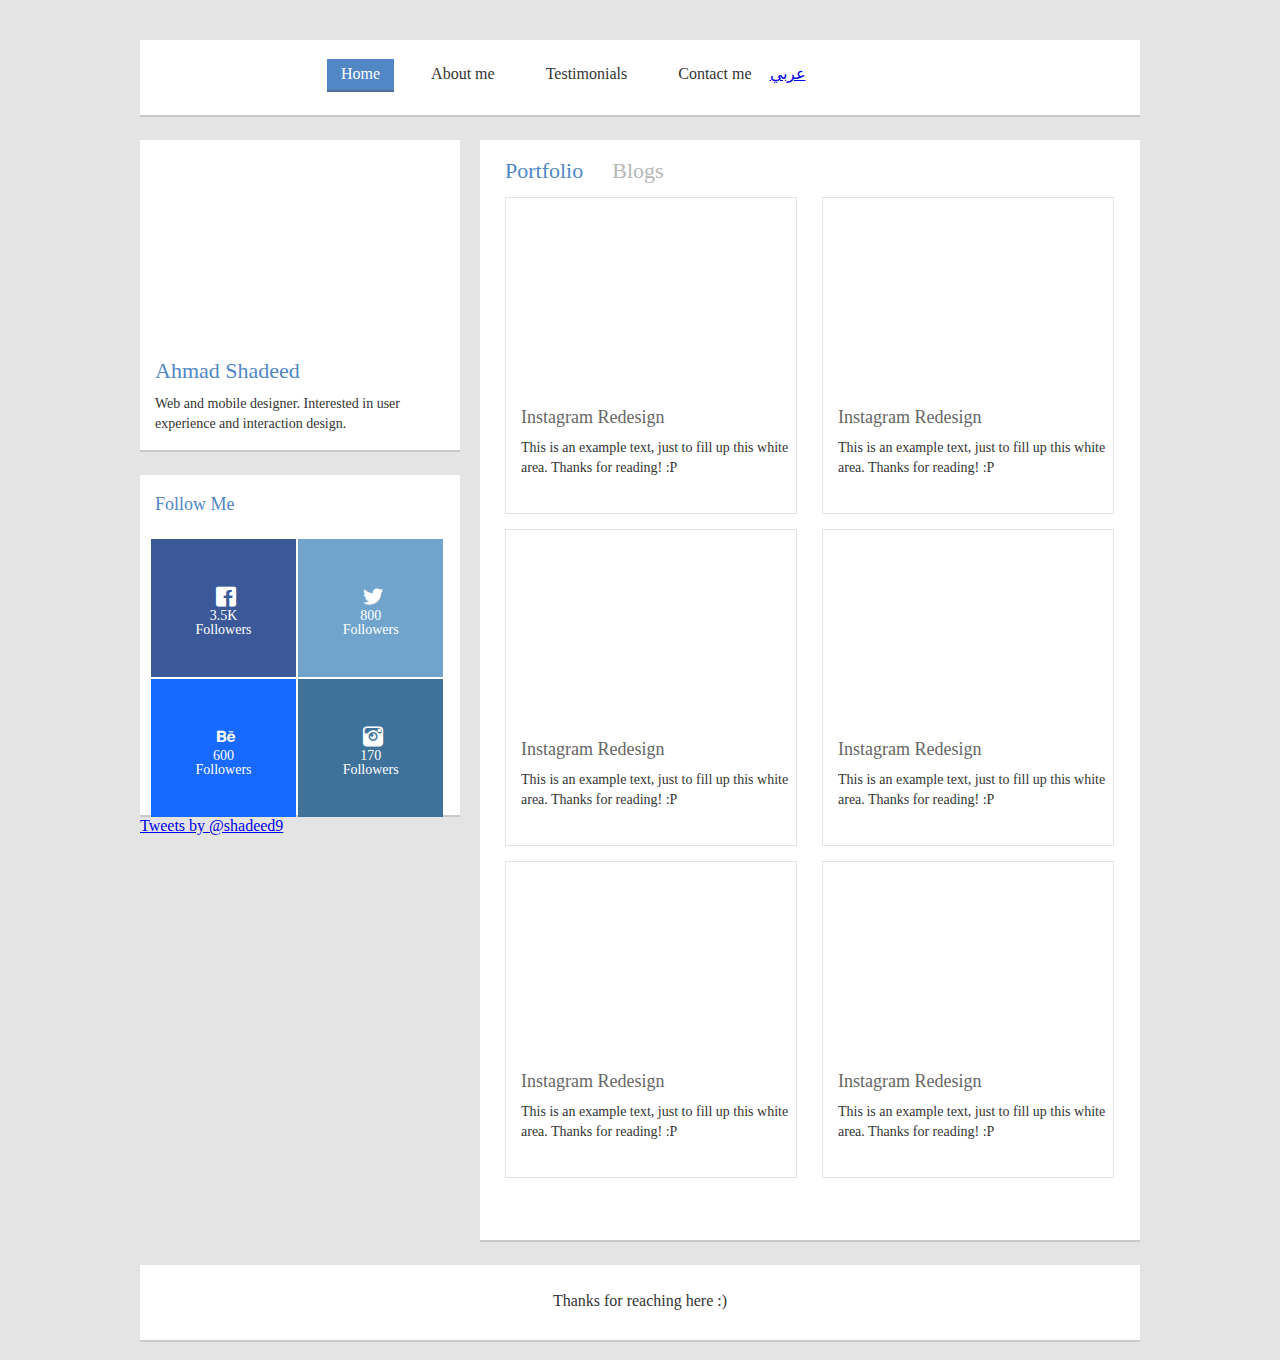
==== index.html @ 4081cc5c "Post page" ====
<!DOCTYPE html>
<html>
<head>
	<meta charset="utf-8">
	<title>iShadeed Blog</title>
	<link rel="stylesheet" type="text/css" href="css/style.css">
	<link rel="stylesheet" type="text/css" href="css/flaticon.css"> 
	<link href='//fonts.googleapis.com/css?family=Roboto:400,700' rel='stylesheet' type='text/css'>
</head>

<body>

<div id="fb-root"></div>
<script>(function(d, s, id) {
  var js, fjs = d.getElementsByTagName(s)[0];
  if (d.getElementById(id)) return;
  js = d.createElement(s); js.id = id;
  js.src = "http://connect.facebook.net/en_US/all.js#xfbml=1";
  fjs.parentNode.insertBefore(js, fjs);
}(document, 'script', 'facebook-jssdk'));
</script>

<div class="wrapper">
	<div class="menu">
		<div class="logo"></div>
		<ul>
			<li><a href="index.html" class="active">Home</a></li>
			<li><a href="about.html">About me</a></li>
			<li><a href="testimonials.html">Testimonials</a></li>
			<li><a href="contact.html">Contact me</a></li>
			<a href="ar/index.html" class="arabic">عربي</a>
		</ul>
	</div>

	<div class="side">
		<div class="bio">
			<div class="shadeed"></div>
			<h1>Ahmad Shadeed</h1>
			<p>Web and mobile designer. Interested in user experience and interaction design.</p>
		</div>
		<div class="social">
			<h1>Follow Me</h1>
			<ul>
				<li><a href="#" class="facebook">
					<i class="flaticon-facebook42"></i>
					<span>3.5K Followers</span>
				</a></li>
				<li><a href="#" class="twitter">
					<i class="flaticon-social19"></i>
					<span>800 Followers</span>
				</a></li>
				<li><a href="#" class="behance">
					<i class="flaticon-behance2"></i>
					<span>600 Followers</span>
				</a></li>
				<li><a href="#" class="instagram">
					<i class="flaticon-vintage2"></i>
					<span>170 Followers</span>
				</a></li>
			</ul>
		</div>
		<div class="fb-plugin">
			<div class="fb-like-box" data-href="https://www.facebook.com/ishadeed" data-width="290" data-height="315" data-colorscheme="light" data-show-faces="true" data-header="false" data-stream="false" data-show-border="false"></div>
		</div>

		<div class="twitter-widget">
			<a class="twitter-timeline" width="319" href="https://twitter.com/shadeed9" data-widget-id="486971379854483456">Tweets by @shadeed9</a>
<script>!function(d,s,id){var js,fjs=d.getElementsByTagName(s)[0],p=/^http:/.test(d.location)?'http':'https';if(!d.getElementById(id)){js=d.createElement(s);js.id=id;js.src=p+"://platform.twitter.com/widgets.js";fjs.parentNode.insertBefore(js,fjs);}}(document,"script","twitter-wjs");</script>


		</div>
	</div>
	<div class="main">
		<ul>
			<li><a href="#" style="color:#5187c4;" class="portfolio">Portfolio</a></li>
			<li><a href="#" class="blogs">Blogs</a></li>
		</ul>

		<div class="blogs">
			
		</div>

		<div class="portfolio">
			<div class="project1">
				<div class="thumbnail"></div>
				<div class="meta">
					<h1>Instagram Redesign</h1>
					<p>This is an example text, just to fill up this white area. Thanks for reading! :P</p>
				</div>
			</div>

			<div class="project1">
				<div class="thumbnail"></div>
				<div class="meta">
					<h1>Instagram Redesign</h1>
					<p>This is an example text, just to fill up this white area. Thanks for reading! :P</p>
				</div>
			</div>

			<div class="project1">
				<div class="thumbnail"></div>
				<div class="meta">
					<h1>Instagram Redesign</h1>
					<p>This is an example text, just to fill up this white area. Thanks for reading! :P</p>
				</div>
			</div>

			<div class="project1">
				<div class="thumbnail"></div>
				<div class="meta">
					<h1>Instagram Redesign</h1>
					<p>This is an example text, just to fill up this white area. Thanks for reading! :P</p>
				</div>
			</div>

			<div class="project1">
				<div class="thumbnail"></div>
				<div class="meta">
					<h1>Instagram Redesign</h1>
					<p>This is an example text, just to fill up this white area. Thanks for reading! :P</p>
				</div>
			</div>

			<div class="project1">
				<div class="thumbnail"></div>
				<div class="meta">
					<h1>Instagram Redesign</h1>
					<p>This is an example text, just to fill up this white area. Thanks for reading! :P</p>
				</div>
			</div>			
		</div>
	</div>
	<div class="clear"></div>
	<footer>
		<p>Thanks for reaching here :)</p>
	</footer>
</div>
</body>
</html>
---- css/style.css ----
/* http://meyerweb.com/eric/tools/css/reset/ 
   v2.0 | 20110126
   License: none (public domain)
*/

html, body, div, span, applet, object, iframe,
h1, h2, h3, h4, h5, h6, p, blockquote, pre,
a, abbr, acronym, address, big, cite, code,
del, dfn, em, img, ins, kbd, q, s, samp,
small, strike, strong, sub, sup, tt, var,
b, u, i, center,
dl, dt, dd, ol, ul, li,
fieldset, form, label, legend,
table, caption, tbody, tfoot, thead, tr, th, td,
article, aside, canvas, details, embed, 
figure, figcaption, footer, header, hgroup, 
menu, nav, output, ruby, section, summary,
time, mark, audio, video {
	margin: 0;
	padding: 0;
	border: 0;
	font-size: 100%;
	font: inherit;
	vertical-align: baseline;
}
/* HTML5 display-role reset for older browsers */
article, aside, details, figcaption, figure, 
footer, header, hgroup, menu, nav, section {
	display: block;
}
body {
	line-height: 1;
}
ol, ul {
	list-style: none;
}
blockquote, q {
	quotes: none;
}
blockquote:before, blockquote:after,
q:before, q:after {
	content: '';
	content: none;
}
table {
	border-collapse: collapse;
	border-spacing: 0;
}

/**********************************************************************/
/*iShadeed Blog*/
/**********************************************************************/

@font-face
{
	font-family: Roboto-Regular;
}

@font-face
{
	font-family: Roboto-Bold;
}

body 
{
	background-color: #e4e4e4;
}

.wrapper
{
	width:1000px;
	margin: auto;
	margin-top: 40px;
	height:1320px;
}

.menu
{
	height: 75px;
	background-color: white;
	box-shadow: 0px 2px 0px #c9c9c9;
}

.clear
{
	clear: both;
}

footer
{
	margin-top: 25px;
	height: 75px;
	background-color: white;
	box-shadow: 0px 2px 0px #c9c9c9;
	font-family: Roboto-Regular;
	text-align: center;
}

footer p 
{
	padding-top: 28px;
	color: #343434;
}

.logo
{
	float: left;
	width:154px;
	height: 22px;
	background: url(../images/logo.png);
	background-repeat: no-repeat;
	margin-left: 14px;
	margin-top: 22px;
}

.menu ul li
{
	display: inline;
	padding-left: 19px;
}

.menu ul
{
	font-family: Roboto-Regular;
	padding-top: 26px;
}

.menu ul li a
{
	text-decoration: none;
	color: #343434;
	padding: 6px 14px 8px 14px;
}

.menu .active
{

	background-color: #5187c4;
	padding: 6px 14px 8px 14px;
	color: white;
	border-bottom: 2px solid rgb(80, 110, 155);
}

.menu ul li a:hover
{
	background-color: #ededed;
	padding: 6px 14px 8px 14px;
	border-bottom: 2px solid #a0a0a0;
	transition: background-color 0.5s;
	transition: border-bottom 0.3s;
	-webkit-transition: background-color 0.5s;
	-webkit-transition: border-bottom 0.3s;
}

.side 
{
	width: 320px;
	float: left;
}

.side .bio
{
	min-height: 310px;
	background-color: white;
	margin-top: 25px;
	box-shadow: 0px 2px 0px #c9c9c9;
}

.side .social
{
	min-height: 340px;
	background-color: white;
	margin-top: 25px;
	box-shadow: 0px 2px 0px #c9c9c9;
}

.main 
{
	min-height: 1100px;
	width: 660px;
	margin-left: 340px;
	background-color: white;
	margin-top: 25px;
	box-shadow: 0px 2px 0px #c9c9c9;
}

.bio .shadeed
{
	background: url(../images/ahmad.png);
	background-repeat: no-repeat;
	width: 287px;
	height: 190px;
	position: absolute;
	margin-top: 15px;
	margin-left: 15px;
}

.bio h1
{
	font-family: Roboto-Bold;
	font-size: 22px;
	color: #5187c4;
	padding-top: 220px;
	padding-left: 15px;
}

.bio p
{
	font-family: Roboto-Regular;
	font-size: 14px;
	padding-top: 12px;
	padding-left: 15px;	
	line-height: 20px;
	color: #343434;
}

.social h1
{
	font-family: Roboto-Bold;
	font-size: 18px;
	color: #5187c4;
	padding-top: 20px;
	padding-left: 15px;
}

.social ul li a
{
	padding: 40px 40px;
	display: block;
	margin: 1px;
	float: left;
	color: white;
	text-decoration: none;
	font-family: Roboto-Regular;
	font-size: 14px;
	text-align: center;
}

.social ul li a:hover
{
	opacity: 0.85;
	cursor: pointer;
}

.social i 
{
	font-size: 30px;
	margin-right: 15px;
}

.social span 
{
	padding-top: 7px;
}

.social .facebook
{
	background-color: #3b5998;
}

.social .twitter
{
	background-color: #70a4cc;
}

.social .behance
{
	background-color: #1769ff;
}

.social .instagram
{
	background-color: #3f729b;
}

.social ul 
{
	margin-top: 25px;
	margin-left: 10px;
}

.social ul li a
{
	width: 21%;
}

/* 
The main block
*/

.main ul a 
{
	text-decoration: none;
	font-family: Roboto-Regular;
	color:#b7b7b7;
	font-size: 22px;
}

.main ul li 
{
	display: inline;
	padding-left: 25px;
}

.main ul 
{
	padding-top: 20px;
}

.project1
{
	width: 290px;
	height: 315px;
	background-color: #fff;
	margin-left: 25px;
	margin-top: 15px;
	border: 1px solid #e4e4e4;
	float: left;
}

.project1:hover
{
	cursor: pointer;
	border: 1px solid #5187c4;
}

.project1:hover .meta h1
{
	color:#5187c4;
	transition: color 0.5s;
	-webkit-transition: color 0.5s;
}

.project1:hover .meta p
{
	color:#5187c4;
	transition: color 0.5s;
	-webkit-transition: color 0.5s;
}

.project1 .thumbnail
{
	background: url(../images/project1.png);
	background-repeat: no-repeat;
	background-size: 100% 100%;
	width: 291px;
	height: 190px;
    -webkit-transition: all .5s;
    transition: all .5s;
	opacity: 0.6;
}

.project1:hover .thumbnail
{
	opacity: 1;
	background-size: 120% 120%;
}

.meta h1
{
	font-family: Roboto-Bold;
	font-size: 18px;
	color: #676767;
	padding-top: 20px;
	padding-left: 15px;
	transition: color 0.5s;
	-webkit-transition: color 0.5s;
}

.meta p
{
	font-family: Roboto-Regular;
	font-size: 14px;
	padding-top: 12px;
	padding-left: 15px;	
	line-height: 20px;
	color: #343434;
	transition: color 0.5s;
	-webkit-transition: color 0.5s;
}
---- css/flaticon.css ----
@font-face {
	font-family: "Flaticon";
	src: url("../fonts/flaticon.eot");
	src: url("../fonts/flaticon.eot#iefix") format("embedded-opentype"),
	url("../fonts/flaticon.woff") format("woff"),
	url("../fonts/flaticon.ttf") format("truetype"),
	url("../fonts/flaticon.svg") format("svg");
	font-weight: normal;
	font-style: normal;
}
[class^="flaticon-"]:before, [class*=" flaticon-"]:before,
[class^="flaticon-"]:after, [class*=" flaticon-"]:after {   
	font-family: Flaticon;
        font-size: 20px;
font-style: normal;
margin-left: 20px;
}.flaticon-behance2:before {
	content: "\e000";
}
.flaticon-black134:before {
	content: "\e001";
}
.flaticon-black302:before {
	content: "\e002";
}
.flaticon-facebook42:before {
	content: "\e003";
}
.flaticon-simple18:before {
	content: "\e004";
}
.flaticon-social19:before {
	content: "\e005";
}
.flaticon-vintage2:before {
	content: "\e006";
}
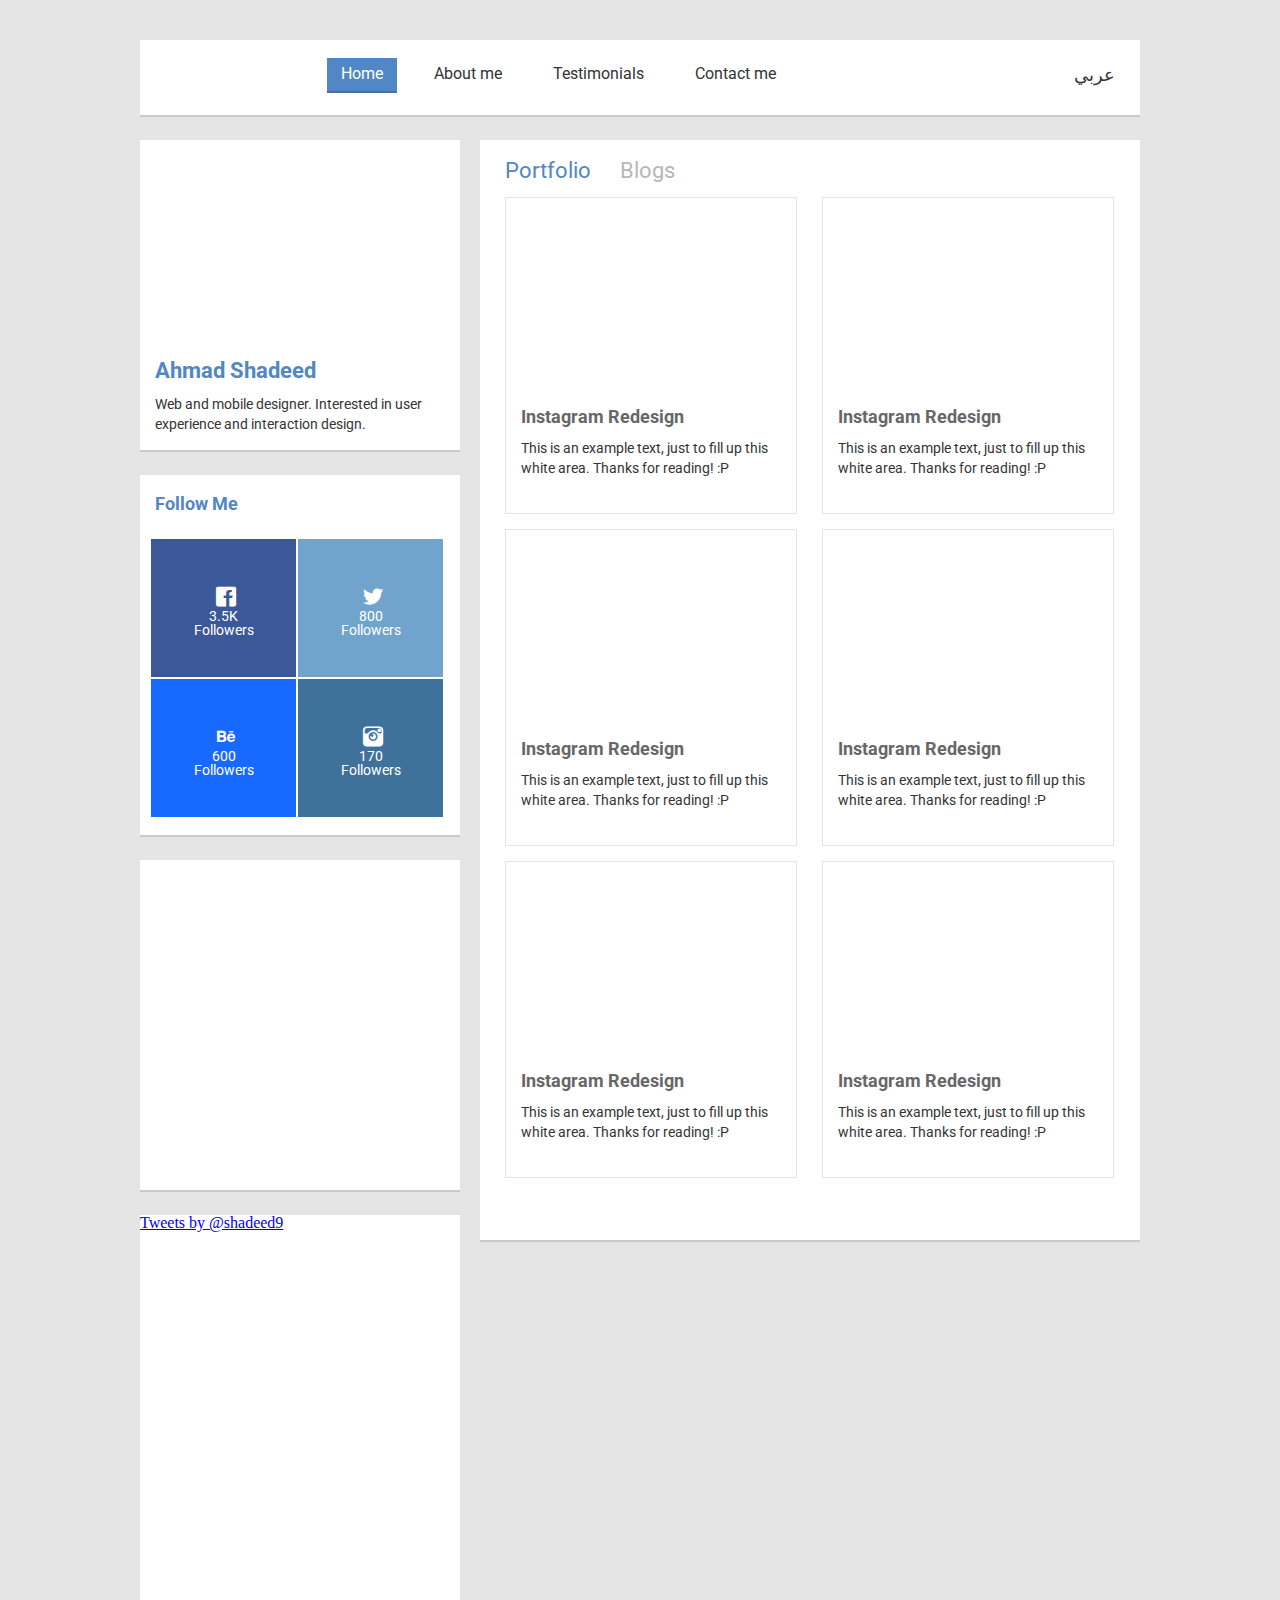
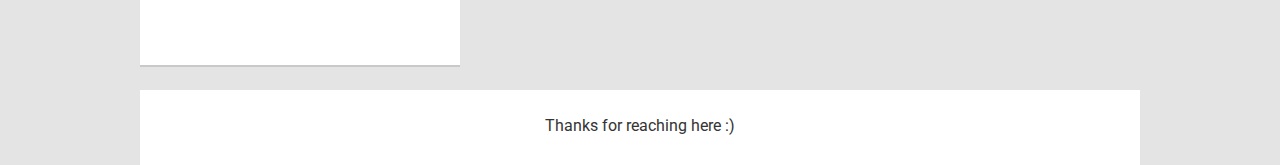
==== commit 07cd9e12: "Linking the thumbnails to post.html page" ====
--- a/index.html
+++ b/index.html
@@ -82,51 +82,63 @@
 
 		<div class="portfolio">
 			<div class="project1">
+				<a href="post.html">
 				<div class="thumbnail"></div>
 				<div class="meta">
 					<h1>Instagram Redesign</h1>
 					<p>This is an example text, just to fill up this white area. Thanks for reading! :P</p>
 				</div>
+				</a>
 			</div>
 
 			<div class="project1">
+				<a href="post.html">
 				<div class="thumbnail"></div>
 				<div class="meta">
 					<h1>Instagram Redesign</h1>
 					<p>This is an example text, just to fill up this white area. Thanks for reading! :P</p>
 				</div>
+				</a>
 			</div>
 
 			<div class="project1">
+				<a href="post.html">
 				<div class="thumbnail"></div>
 				<div class="meta">
 					<h1>Instagram Redesign</h1>
 					<p>This is an example text, just to fill up this white area. Thanks for reading! :P</p>
 				</div>
+				</a>
 			</div>
 
 			<div class="project1">
+				<a href="post.html">
 				<div class="thumbnail"></div>
 				<div class="meta">
 					<h1>Instagram Redesign</h1>
 					<p>This is an example text, just to fill up this white area. Thanks for reading! :P</p>
 				</div>
+				</a>
 			</div>
 
 			<div class="project1">
+				<a href="post.html">
 				<div class="thumbnail"></div>
 				<div class="meta">
 					<h1>Instagram Redesign</h1>
 					<p>This is an example text, just to fill up this white area. Thanks for reading! :P</p>
 				</div>
+				</a>
 			</div>
 
 			<div class="project1">
+				<a href="post.html">
 				<div class="thumbnail"></div>
 				<div class="meta">
 					<h1>Instagram Redesign</h1>
 					<p>This is an example text, just to fill up this white area. Thanks for reading! :P</p>
 				</div>
+				</a>
 			</div>			
 		</div>
 	</div>
--- a/css/style.css
+++ b/css/style.css
@@ -51,14 +51,44 @@
 /*iShadeed Blog*/
 /**********************************************************************/
 
+/*@font-face
+{
+	font-family: Roboto-Regular;
+}
+
 @font-face
 {
-	font-family: Roboto-Regular;
-}
+	font-family: Roboto-Bold;
+}*/
 
 @font-face
 {
-	font-family: Roboto-Bold;
+	font-family: Roboto, sans-serif;
+    font-weight: normal;
+}
+
+
+@font-face
+{
+	font-family: Roboto, sans-serif;
+    font-weight: bold;
+}
+
+@font-face 
+{
+    font-family: "HelveticaNeue";
+    src: url("../fonts/arabic/HelveticaNeueW23forSKY-Reg.eot");
+    src: url("../fonts/arabic/HelveticaNeueW23forSKY-Reg.eot?#iefix") format("embedded-opentype"), url("../fonts/arabic/HelveticaNeueW23forSKY-Reg.woff") format("woff"), url("../fonts/arabic/HelveticaNeueW23forSKY-Reg.ttf") format("truetype"), url("../fonts/arabic/HelveticaNeueW23forSKY-Reg.svg#HelveticaNeueLTArabic55Roman") format("svg");
+    font-weight: 100;
+    font-style: normal;
+}
+
+@font-face 
+{
+    font-family: "HelveticaNeue";
+    src: url("../fonts/arabic/HelveticaNeueW23forSKY-Bd.eot");
+    src: url("../fonts/arabic/HelveticaNeueW23forSKY-Bd.eot?#iefix") format("embedded-opentype"), url("../fonts/arabic/HelveticaNeueW23forSKY-Bd.woff") format("woff"), url("../fonts/arabic/HelveticaNeueW23forSKY-Bd.ttf") format("truetype"), url("../fonts/arabic/HelveticaNeueW23forSKY-Bd.svg#HelveticaNeueLTArabic55Roman") format("svg");
+    font-weight: 400;
 }
 
 body 
@@ -81,6 +111,23 @@
 	box-shadow: 0px 2px 0px #c9c9c9;
 }
 
+.arabic
+{
+	text-decoration: none;
+	color: #343434;
+	float: right;
+	margin-right: 25px;
+	font-size: 18px;
+	font-family: "HelveticaNeue";
+	font-weight: 100;
+	font-style: normal;
+}
+
+.arabic:hover 
+{
+	opacity: 0.75;
+}
+
 .clear
 {
 	clear: both;
@@ -89,10 +136,12 @@
 footer
 {
 	margin-top: 25px;
+	margin-bottom: 25px;
 	height: 75px;
 	background-color: white;
 	box-shadow: 0px 2px 0px #c9c9c9;
-	font-family: Roboto-Regular;
+	font-family: 'Roboto',sans-serif;
+	font-weight: regular;
 	text-align: center;
 }
 
@@ -121,7 +170,8 @@
 
 .menu ul
 {
-	font-family: Roboto-Regular;
+	font-family: 'Roboto',sans-serif;
+	font-weight: regular;
 	padding-top: 26px;
 }
 
@@ -166,9 +216,31 @@
 	box-shadow: 0px 2px 0px #c9c9c9;
 }
 
+.side .fb-plugin
+{
+	min-height: 330px;
+	background-color: white;
+	margin-top: 25px;
+	box-shadow: 0px 2px 0px #c9c9c9;
+}
+
+.side .twitter-widget
+{
+	min-height: 450px;
+	background-color: white;
+	margin-top: 25px;
+	box-shadow: 0px 2px 0px #c9c9c9;
+}
+
+.fb-like-box
+{
+	margin-left: 12px;
+	margin-top: 15px;
+}
+
 .side .social
 {
-	min-height: 340px;
+	min-height: 360px;
 	background-color: white;
 	margin-top: 25px;
 	box-shadow: 0px 2px 0px #c9c9c9;
@@ -197,7 +269,8 @@
 
 .bio h1
 {
-	font-family: Roboto-Bold;
+	font-family: 'Roboto',sans-serif;
+	font-weight: bold;
 	font-size: 22px;
 	color: #5187c4;
 	padding-top: 220px;
@@ -206,7 +279,8 @@
 
 .bio p
 {
-	font-family: Roboto-Regular;
+	font-family: 'Roboto',sans-serif;
+	font-weight: regular;
 	font-size: 14px;
 	padding-top: 12px;
 	padding-left: 15px;	
@@ -216,7 +290,8 @@
 
 .social h1
 {
-	font-family: Roboto-Bold;
+	font-family: 'Roboto',sans-serif;
+	font-weight: bold;
 	font-size: 18px;
 	color: #5187c4;
 	padding-top: 20px;
@@ -231,7 +306,8 @@
 	float: left;
 	color: white;
 	text-decoration: none;
-	font-family: Roboto-Regular;
+	font-family: 'Roboto',sans-serif;
+	font-weight: regular;
 	font-size: 14px;
 	text-align: center;
 }
@@ -291,9 +367,15 @@
 .main ul a 
 {
 	text-decoration: none;
-	font-family: Roboto-Regular;
+	font-family: 'Roboto',sans-serif;
+	font-weight: regular;
 	color:#b7b7b7;
 	font-size: 22px;
+}
+
+.tab-active
+{
+	color: #5187c4;
 }
 
 .main ul li 
@@ -316,6 +398,11 @@
 	margin-top: 15px;
 	border: 1px solid #e4e4e4;
 	float: left;
+}
+
+.project1 a
+{
+	text-decoration: none;
 }
 
 .project1:hover
@@ -358,7 +445,8 @@
 
 .meta h1
 {
-	font-family: Roboto-Bold;
+	font-family: 'Roboto',sans-serif;
+	font-weight: bold;
 	font-size: 18px;
 	color: #676767;
 	padding-top: 20px;
@@ -369,7 +457,8 @@
 
 .meta p
 {
-	font-family: Roboto-Regular;
+	font-family: 'Roboto',sans-serif;
+	font-weight: regular;
 	font-size: 14px;
 	padding-top: 12px;
 	padding-left: 15px;	
--- a/css/flaticon.css
+++ b/css/flaticon.css
@@ -23,15 +23,27 @@
 .flaticon-black302:before {
 	content: "\e002";
 }
-.flaticon-facebook42:before {
+.flaticon-circle6:before {
 	content: "\e003";
 }
-.flaticon-simple18:before {
+.flaticon-facebook42:before {
 	content: "\e004";
 }
-.flaticon-social19:before {
+.flaticon-google110:before {
 	content: "\e005";
 }
-.flaticon-vintage2:before {
+.flaticon-linkedin2:before {
 	content: "\e006";
 }
+.flaticon-simple18:before {
+	content: "\e007";
+}
+.flaticon-social19:before {
+	content: "\e008";
+}
+.flaticon-twitter12:before {
+	content: "\e009";
+}
+.flaticon-vintage2:before {
+	content: "\e00a";
+}
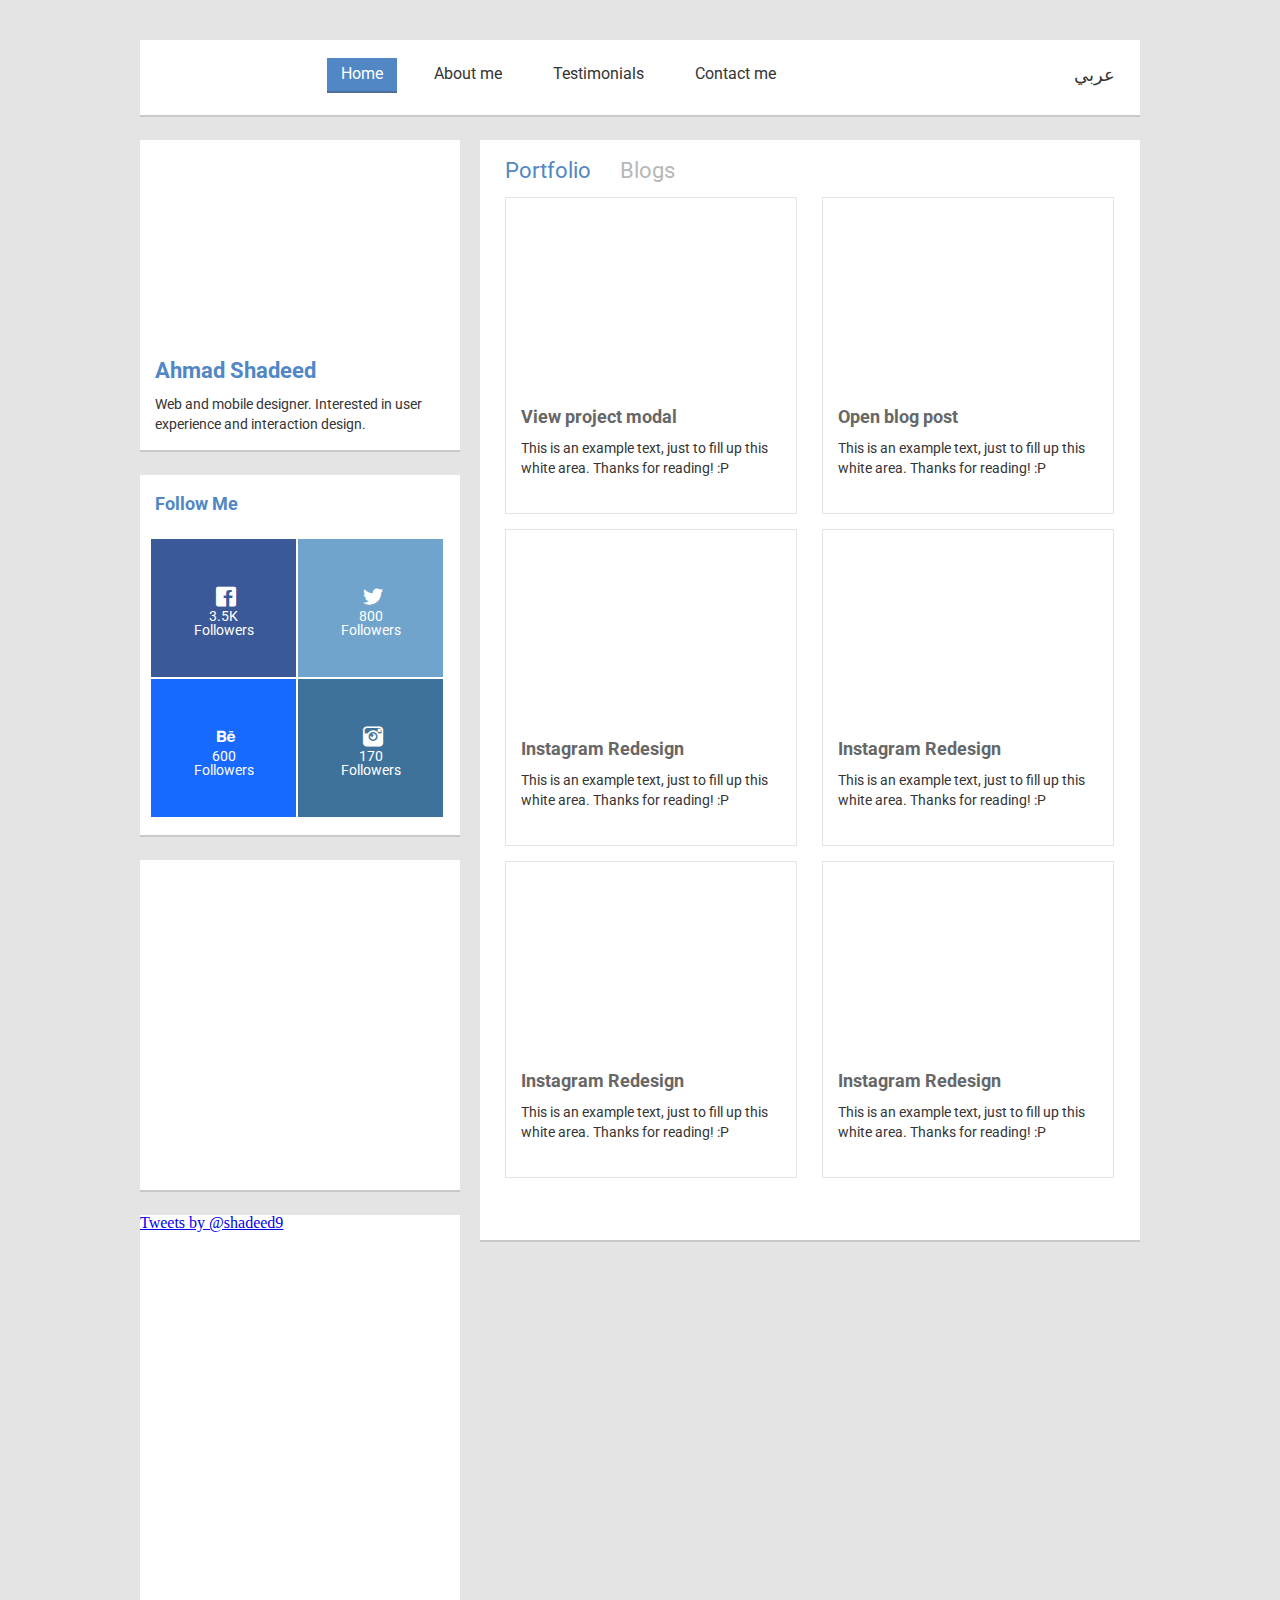
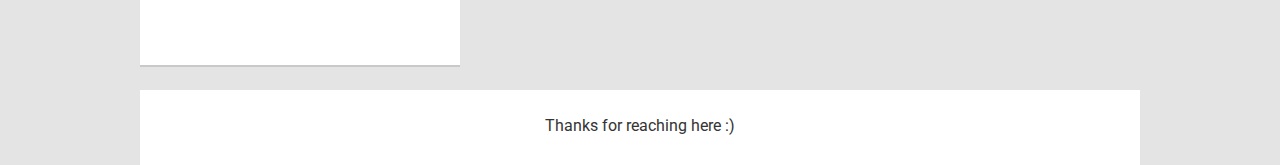
==== commit af9f8530: "Blogs section" ====
--- a/index.html
+++ b/index.html
@@ -5,10 +5,72 @@
 	<title>iShadeed Blog</title>
 	<link rel="stylesheet" type="text/css" href="css/style.css">
 	<link rel="stylesheet" type="text/css" href="css/flaticon.css"> 
-	<link href='//fonts.googleapis.com/css?family=Roboto:400,700' rel='stylesheet' type='text/css'>
+	<link href='//fonts.googleapis.com/css?family=Roboto:300,400,700' rel='stylesheet' type='text/css'>
+	<script src="js/jquery-1.9.1.js"></script>
 </head>
-
+<script type="text/javascript">
+	$(window).scroll(function() {
+    var height = $(window).scrollTop();
+    var width = $(window).width();
+    if(height  > 105) {
+        $('.post-progress').css("width","+=20");
+    }
+    console.log('h'+height);
+    console.log('w'+width);
+});
+
+$(document).ready(function() {
+	// to hide all the elements when refreshing the page
+	$('.blogs').css("display","none");
+
+	$("#projectclick").on("click", function () {
+		$('.project-image').css("display","block");
+	});
+
+	$("#modalclose").on("click", function () {
+		$('.project-image').css("display","none");
+	});
+
+	$(".blog-tab").on("click", function () {
+		$('.portfolio').css("display","none");
+		//fadeIn
+		$(".blogs").fadeIn();
+	    $(".blogs").fadeIn("slow");
+	    $(".blogs").fadeIn(3000);
+
+		$('.blogs').css("display","inline");
+		$(this).css("color","#5187c4");
+		$(".portfolio-tab").css("color","#b7b7b7");
+		$(".main").css("min-height","1350px");
+
+	});
+
+	$(".portfolio-tab").on("click", function () {
+		$('.blogs').css("display","none");
+		//fadeIn
+		$(".portfolio").fadeIn();
+	    $(".portfolio").fadeIn("slow");
+	    $(".portfolio").fadeIn(3000);
+
+		$('.portfolio').css("display","inline");
+		$(this).css("color","#5187c4");
+		$(".blog-tab").css("color","#b7b7b7");
+		$(".main").css("min-height","1100px");
+	});
+});
+
+</script>
 <body>
+
+<div id="openModal" class="modalDialog">
+	<div id="modalbox">
+		<h1 id="project-title">Turbo words project</h1>
+		<a href="#close" id="modalclose">
+			<i class="flaticon-close11"></i>
+		</a>
+	    <img src="images/behance.jpg" class="project-image" style="display:none;">
+	</div>
+</div>
 
 <div id="fb-root"></div>
 <script>(function(d, s, id) {
@@ -22,7 +84,7 @@
 
 <div class="wrapper">
 	<div class="menu">
-		<div class="logo"></div>
+		<a href="index.html"><div class="logo"></div></a>
 		<ul>
 			<li><a href="index.html" class="active">Home</a></li>
 			<li><a href="about.html">About me</a></li>
@@ -65,37 +127,115 @@
 
 		<div class="twitter-widget">
 			<a class="twitter-timeline" width="319" href="https://twitter.com/shadeed9" data-widget-id="486971379854483456">Tweets by @shadeed9</a>
-<script>!function(d,s,id){var js,fjs=d.getElementsByTagName(s)[0],p=/^http:/.test(d.location)?'http':'https';if(!d.getElementById(id)){js=d.createElement(s);js.id=id;js.src=p+"://platform.twitter.com/widgets.js";fjs.parentNode.insertBefore(js,fjs);}}(document,"script","twitter-wjs");</script>
-
-
+         <script>!function(d,s,id){var js,fjs=d.getElementsByTagName(s)[0],p=/^http:/.test(d.location)?'http':'https';if(!d.getElementById(id)){js=d.createElement(s);js.id=id;js.src=p+"://platform.twitter.com/widgets.js";fjs.parentNode.insertBefore(js,fjs);}}(document,"script","twitter-wjs");</script>
 		</div>
 	</div>
 	<div class="main">
 		<ul>
-			<li><a href="#" style="color:#5187c4;" class="portfolio">Portfolio</a></li>
-			<li><a href="#" class="blogs">Blogs</a></li>
+			<li><a href="#" style="color:#5187c4;" class="portfolio-tab">Portfolio</a></li>
+			<li><a href="#" class="blog-tab">Blogs</a></li>
 		</ul>
 
 		<div class="blogs">
-			
+			<div class="article">
+				<a href="post.html">
+				<div class="thumbnail"></div>
+				<div class="meta">
+					<h1>Steps of moving to self-employment</h1>
+					<p>It’s just five simple steps that will help in the success of moving from official job to self-employment, while recognizing that they may vary from one person to another...”</p>
+				</div>
+				<div class="bottom-section">
+					<div class="date">
+						<i class="flaticon-simple18"></i>
+						<h2>Sat, 12/7/2014</h2>
+				    </div>
+				    <div class="time">
+						<i class="flaticon-clock46"></i>
+						<h2>Needs 3 minutes to read</h2>
+				    </div>
+				    <div class="comments">
+						<i class="flaticon-comment3"></i>
+						<h2>13 comments</h2>
+				    </div>
+				    <div class="read">
+						<i class="flaticon-add11"></i>
+						<a href="#">Read more</a>
+				    </div>
+				</div>
+				</a>
+			</div>
+			<div class="article">
+				<a href="post.html">
+				<div class="thumbnail"></div>
+				<div class="meta">
+					<h1>Steps of moving to self-employment</h1>
+					<p>It’s just five simple steps that will help in the success of moving from official job to self-employment, while recognizing that they may vary from one person to another...”</p>
+				</div>
+				<div class="bottom-section">
+					<div class="date">
+						<i class="flaticon-simple18"></i>
+						<h2>Sat, 12/7/2014</h2>
+				    </div>
+				    <div class="time">
+						<i class="flaticon-clock46"></i>
+						<h2>Needs 3 minutes to read</h2>
+				    </div>
+				    <div class="comments">
+						<i class="flaticon-comment3"></i>
+						<h2>13 comments</h2>
+				    </div>
+				    <div class="read">
+						<i class="flaticon-add11"></i>
+						<a href="#">Read more</a>
+				    </div>
+				</div>
+				</a>
+			</div>
+			<div class="article">
+				<a href="post.html">
+				<div class="thumbnail"></div>
+				<div class="meta">
+					<h1>Steps of moving to self-employment</h1>
+					<p>It’s just five simple steps that will help in the success of moving from official job to self-employment, while recognizing that they may vary from one person to another...”</p>
+				</div>
+				<div class="bottom-section">
+					<div class="date">
+						<i class="flaticon-simple18"></i>
+						<h2>Sat, 12/7/2014</h2>
+				    </div>
+				    <div class="time">
+						<i class="flaticon-clock46"></i>
+						<h2>Needs 3 minutes to read</h2>
+				    </div>
+				    <div class="comments">
+						<i class="flaticon-comment3"></i>
+						<h2>13 comments</h2>
+				    </div>
+				    <div class="read">
+						<i class="flaticon-add11"></i>
+						<a href="#">Read more</a>
+				    </div>
+				</div>
+				</a>
+			</div>
 		</div>
 
 		<div class="portfolio">
-			<div class="project1">
-				<a href="post.html">
-				<div class="thumbnail"></div>
-				<div class="meta">
-					<h1>Instagram Redesign</h1>
-					<p>This is an example text, just to fill up this white area. Thanks for reading! :P</p>
-				</div>
-				</a>
-			</div>
-
-			<div class="project1">
-				<a href="post.html">
-				<div class="thumbnail"></div>
-				<div class="meta">
-					<h1>Instagram Redesign</h1>
+			<div class="project-modal">
+				<a href="#openModal" id="projectclick">
+				<div class="thumbnail"></div>
+				<div class="meta">
+					<h1>View project modal</h1>
+					<p>This is an example text, just to fill up this white area. Thanks for reading! :P</p>
+				</div>
+				</a>
+			</div>
+
+			<div class="project-post">
+				<a href="post.html">
+				<div class="thumbnail"></div>
+				<div class="meta">
+					<h1>Open blog post</h1>
 					<p>This is an example text, just to fill up this white area. Thanks for reading! :P</p>
 				</div>
 				</a>
@@ -148,16 +288,4 @@
 	</footer>
 </div>
 </body>
-</html>
-
-
-
-
-
-
-
-
-
-
-
-
+</html>--- a/css/style.css
+++ b/css/style.css
@@ -425,6 +425,117 @@
 	-webkit-transition: color 0.5s;
 }
 
+.project-modal .thumbnail
+{
+	background: url(../images/project-modal.jpg);
+	background-repeat: no-repeat;
+	background-size: 100% 100%;
+	width: 291px;
+	height: 190px;
+    -webkit-transition: all .5s;
+    transition: all .5s;
+	opacity: 0.6;
+}
+
+.project-modal
+{
+	width: 290px;
+	height: 315px;
+	background-color: #fff;
+	margin-left: 25px;
+	margin-top: 15px;
+	border: 1px solid #e4e4e4;
+	float: left;
+}
+
+.project-modal a
+{
+	text-decoration: none;
+}
+
+.project-modal:hover
+{
+	cursor: pointer;
+	border: 1px solid #5187c4;
+}
+
+.project-modal:hover .meta h1
+{
+	color:#5187c4;
+	transition: color 0.5s;
+	-webkit-transition: color 0.5s;
+}
+
+.project-modal:hover .meta p
+{
+	color:#5187c4;
+	transition: color 0.5s;
+	-webkit-transition: color 0.5s;
+}
+
+.project-modal:hover .thumbnail
+{
+	opacity: 1;
+	background-size: 120% 120%;
+}
+
+/*---------*/
+.project-post .thumbnail
+{
+	background: url(../images/project-post.jpg);
+	background-repeat: no-repeat;
+	background-size: 100% 100%;
+	width: 291px;
+	height: 190px;
+    -webkit-transition: all .5s;
+    transition: all .5s;
+	opacity: 0.6;
+}
+
+.project-post
+{
+	width: 290px;
+	height: 315px;
+	background-color: #fff;
+	margin-left: 25px;
+	margin-top: 15px;
+	border: 1px solid #e4e4e4;
+	float: left;
+}
+
+.project-post a
+{
+	text-decoration: none;
+}
+
+.project-post:hover
+{
+	cursor: pointer;
+	border: 1px solid #5187c4;
+}
+
+.project-post:hover .meta h1
+{
+	color:#5187c4;
+	transition: color 0.5s;
+	-webkit-transition: color 0.5s;
+}
+
+.project-post:hover .meta p
+{
+	color:#5187c4;
+	transition: color 0.5s;
+	-webkit-transition: color 0.5s;
+}
+
+.project-post:hover .thumbnail
+{
+	opacity: 1;
+	background-size: 120% 120%;
+}
+
+/*---------*/
+
 .project1 .thumbnail
 {
 	background: url(../images/project1.png);
@@ -468,18 +579,206 @@
 	-webkit-transition: color 0.5s;
 }
 
-
-
-
-
-
-
-
-
-
-
-
-
-
-
-
+/*--------------------Modal--------------------*/
+
+.modalDialog {
+	position: absolute;
+	top:0;
+	right: 0;
+	left: 0;
+	font-family: Roboto, sans-serif;
+    font-weight: normal;
+	background: rgba(0,0,0,0.8);
+	z-index: 99999;
+	opacity:0;
+	-webkit-transition: opacity 400ms ease-in;
+	-moz-transition: opacity 400ms ease-in;
+	transition: opacity 400ms ease-in;
+	pointer-events: none;
+}
+
+.modalDialog:target {
+	opacity:1;
+	pointer-events: auto;
+}
+
+.modalDialog > div {
+	position: relative;
+	padding: 5px 20px 13px 20px;
+	background: #5187c4;
+}
+
+#modalbox
+{
+	width: 100%;
+	height: 100%;
+}
+
+#project-title
+{
+	text-align: center;
+	font-size: 30px;
+	padding-top: 13px;
+	color: #fff;
+	margin-top: 20px;
+}
+
+#modalbox a
+{
+	margin-left: 1180px;
+	text-decoration: none;
+	color: #fff;
+}
+
+#modalbox i
+{
+	font-size: 1.5em;
+}
+
+#modalDialog label
+{
+	display: block;
+	float: left;
+}
+
+.project-image
+{
+    margin-left: auto;
+    margin-right: auto;
+    margin-top: 40px;
+}
+
+/*---------------------Blogs-----------------------*/
+
+.main a:hover
+{
+	opacity: 0.8;
+}
+
+.article
+{
+	width: 615px;
+	min-height: 400px;
+	background-color: #fff;
+	margin-left: 25px;
+	margin-top: 15px;
+	border: 1px solid #e4e4e4;
+	float: left;
+}
+
+.article .meta
+{
+	border-bottom: 1px solid #e4e4e4;
+	padding-bottom: 15px;
+}
+
+.article .thumbnail
+{
+	background: url(../images/work.jpg);
+	background-repeat: no-repeat;
+	background-size: 100% 100%;
+	width: 615px;
+	height: 240px;
+    -webkit-transition: all .5s;
+    transition: all .5s;
+	opacity: 0.8;
+}
+
+.article a
+{
+	text-decoration: none;
+}
+
+.article:hover
+{
+	cursor: pointer;
+	border: 1px solid #5187c4;
+}
+
+.article:hover .meta
+{
+	border-bottom: 1px solid #5187c4;
+}
+
+.article:hover .meta h1
+{
+	color:#5187c4;
+	transition: color 0.5s;
+	-webkit-transition: color 0.5s;
+}
+
+.article:hover .meta p
+{
+	color:#5187c4;
+	transition: color 0.5s;
+	-webkit-transition: color 0.5s;
+}
+
+.article:hover .thumbnail
+{
+	opacity: 1;
+	background-size: 120% 120%;
+}
+
+/*-----------------Bottom section------------------*/
+
+.bottom-section
+{
+	float: left;
+	width: 100%;
+	font-family: Roboto;
+	font-weight: lighter;
+	font-size: 14px;
+	margin-top: 15px;
+}
+
+.bottom-section i 
+{
+	float: left;
+	margin-right: 3px;
+	color: #8e8e8e;
+}
+
+.date
+{
+	float: left;
+	width: 143px;
+}
+
+.bottom-section h2 
+{
+	color: #8e8e8e;
+}
+
+.bottom-section a 
+{
+	color: #8e8e8e;
+}
+
+.bottom-section a:hover
+{
+	color: #5187c4;
+}
+
+.bottom-section a:hover + i
+{
+	color: #5187c4;
+}
+
+.time
+{
+	float: left;
+	width: 196px;
+}
+
+.comments
+{
+	float: left;
+	width: 133px;
+}
+
+.read
+{
+	float: left;
+	width: 114px;
+}
--- a/css/flaticon.css
+++ b/css/flaticon.css
@@ -14,36 +14,48 @@
         font-size: 20px;
 font-style: normal;
 margin-left: 20px;
-}.flaticon-behance2:before {
+}.flaticon-add11:before {
 	content: "\e000";
 }
-.flaticon-black134:before {
+.flaticon-behance2:before {
 	content: "\e001";
 }
-.flaticon-black302:before {
+.flaticon-black134:before {
 	content: "\e002";
 }
-.flaticon-circle6:before {
+.flaticon-black302:before {
 	content: "\e003";
 }
-.flaticon-facebook42:before {
+.flaticon-circle6:before {
 	content: "\e004";
 }
-.flaticon-google110:before {
+.flaticon-clock46:before {
 	content: "\e005";
 }
-.flaticon-linkedin2:before {
+.flaticon-close11:before {
 	content: "\e006";
 }
-.flaticon-simple18:before {
+.flaticon-comment3:before {
 	content: "\e007";
 }
-.flaticon-social19:before {
+.flaticon-facebook42:before {
 	content: "\e008";
 }
-.flaticon-twitter12:before {
+.flaticon-google110:before {
 	content: "\e009";
 }
-.flaticon-vintage2:before {
+.flaticon-linkedin2:before {
 	content: "\e00a";
 }
+.flaticon-simple18:before {
+	content: "\e00b";
+}
+.flaticon-social19:before {
+	content: "\e00c";
+}
+.flaticon-twitter12:before {
+	content: "\e00d";
+}
+.flaticon-vintage2:before {
+	content: "\e00e";
+}
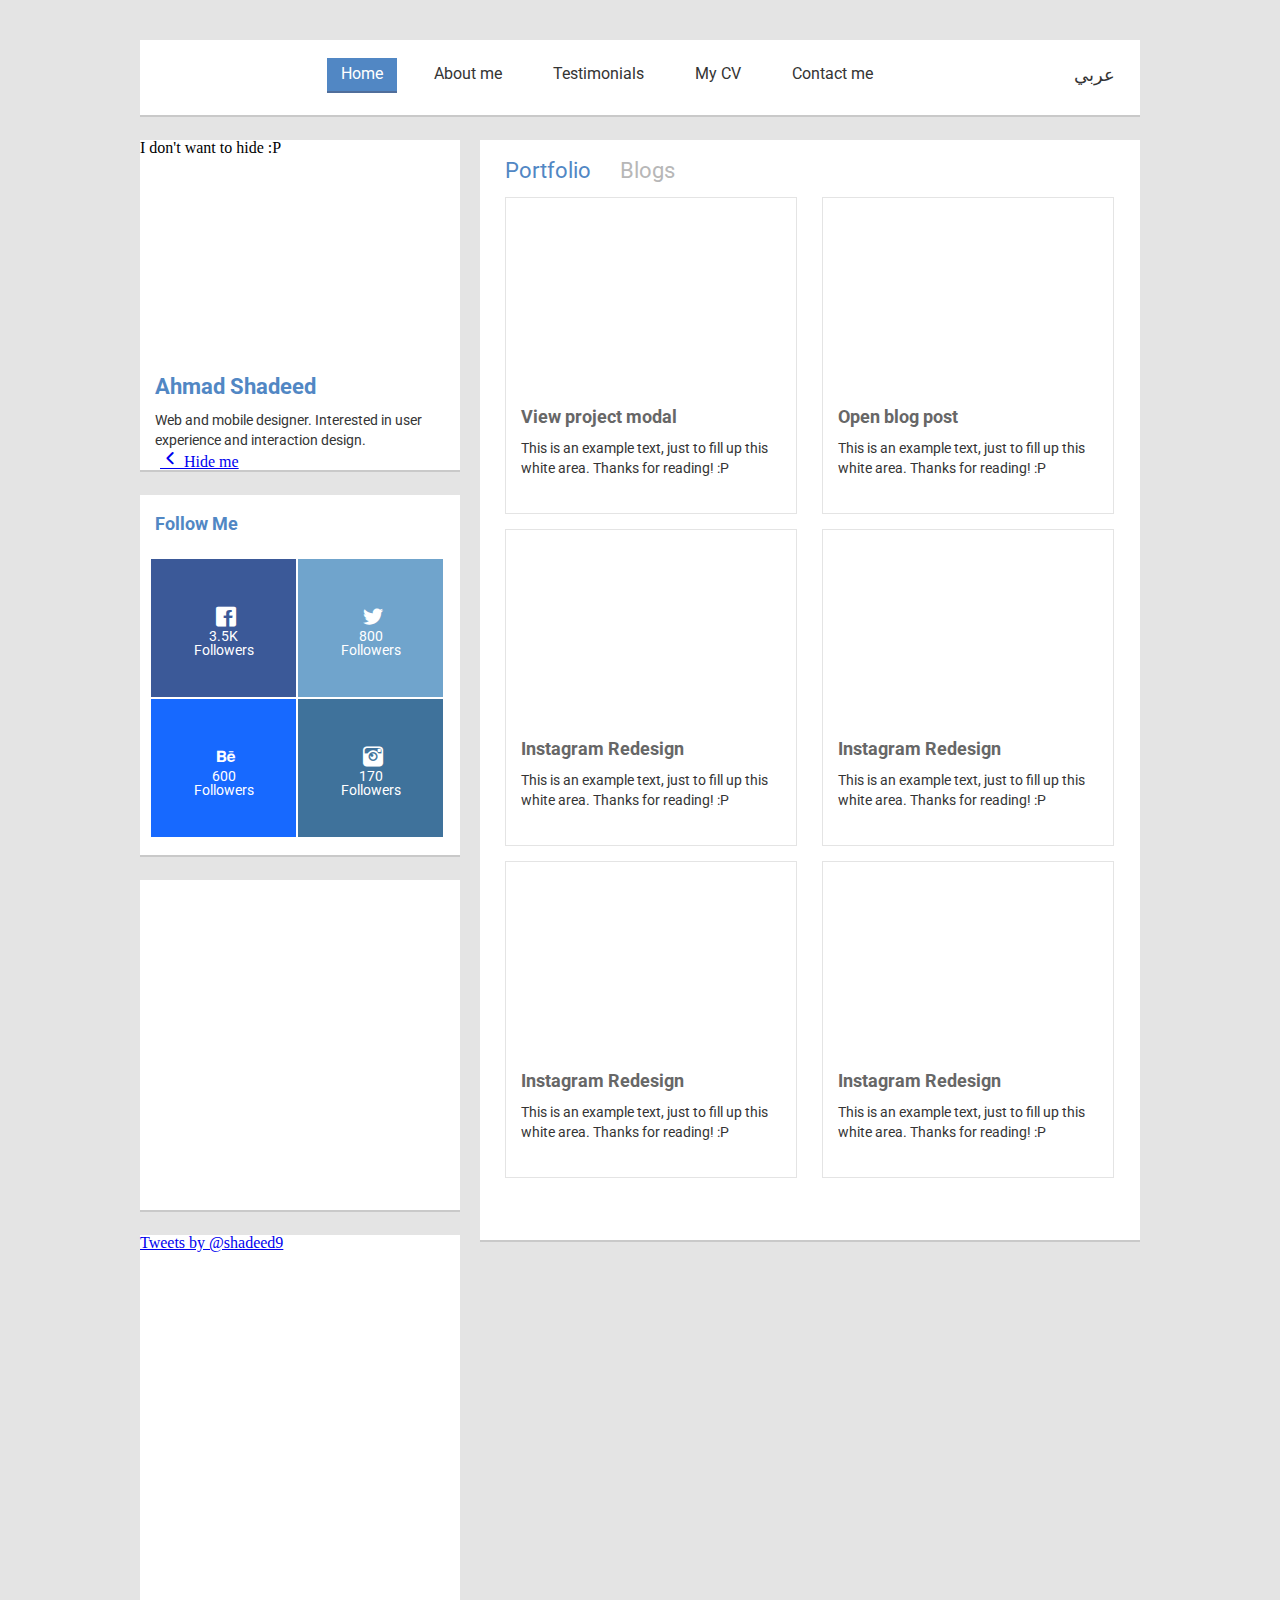
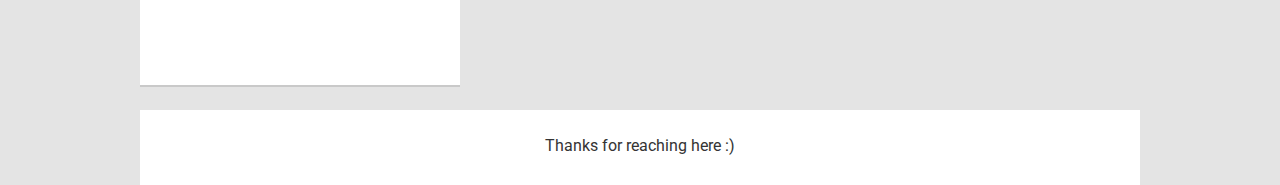
==== commit 1a66256c: "CV Page" ====
--- a/index.html
+++ b/index.html
@@ -7,6 +7,8 @@
 	<link rel="stylesheet" type="text/css" href="css/flaticon.css"> 
 	<link href='//fonts.googleapis.com/css?family=Roboto:300,400,700' rel='stylesheet' type='text/css'>
 	<script src="js/jquery-1.9.1.js"></script>
+	<script src="js/jquery.flip.min.js"></script>
+	<script src="js/jquery.flip.js"></script>
 </head>
 <script type="text/javascript">
 	$(window).scroll(function() {
@@ -40,6 +42,8 @@
 
 		$('.blogs').css("display","inline");
 		$(this).css("color","#5187c4");
+		$(this).css("border-bottom","4px solid #5187c4");
+		$(".portfolio-tab").css("border","none");
 		$(".portfolio-tab").css("color","#b7b7b7");
 		$(".main").css("min-height","1350px");
 
@@ -54,8 +58,28 @@
 
 		$('.portfolio').css("display","inline");
 		$(this).css("color","#5187c4");
+
+
+		$(this).css("border-bottom","4px solid #5187c4");
+		$(".blog-tab").css("border","none");
+
 		$(".blog-tab").css("color","#b7b7b7");
 		$(".main").css("min-height","1100px");
+	});
+
+	$('.hide').on("click", function () {
+		//alert("hello");
+	    //$(this).hide();
+	    $('.bdesh').fadeIn(300);
+	    $('.bdesh').css("display","inline");
+	    //$('.bdesh-text').animate({font-size:"14px"});
+	});
+
+	$('.bdesh').on("click", function () {
+		//alert("hello");
+	    //$(this).hide();
+	    $(this).fadeOut();
+	    $('.bdesh').css("display","none");
 	});
 });
 
@@ -89,6 +113,7 @@
 			<li><a href="index.html" class="active">Home</a></li>
 			<li><a href="about.html">About me</a></li>
 			<li><a href="testimonials.html">Testimonials</a></li>
+			<li><a href="cv.html">My CV</a></li>
 			<li><a href="contact.html">Contact me</a></li>
 			<a href="ar/index.html" class="arabic">عربي</a>
 		</ul>
@@ -96,9 +121,18 @@
 
 	<div class="side">
 		<div class="bio">
+			<div class="bdesh">
+				<h3 class="bdesh-text">I don't want to hide :P</h3>
+			</div>
 			<div class="shadeed"></div>
-			<h1>Ahmad Shadeed</h1>
-			<p>Web and mobile designer. Interested in user experience and interaction design.</p>
+			<div class="bio-meta">
+				<h1>Ahmad Shadeed</h1>
+				<p>Web and mobile designer. Interested in user experience and interaction design.</p>
+		    </div> 
+		    <a href="#" class="hide">
+		    	<i class="flaticon-left17" class="hide-icon"></i>
+		    	<span class="hide-text">Hide me</span>
+		    </a> 
 		</div>
 		<div class="social">
 			<h1>Follow Me</h1>
@@ -132,8 +166,8 @@
 	</div>
 	<div class="main">
 		<ul>
-			<li><a href="#" style="color:#5187c4;" class="portfolio-tab">Portfolio</a></li>
-			<li><a href="#" class="blog-tab">Blogs</a></li>
+			<li class="t1"><a href="#" style="color:#5187c4;" class="portfolio-tab">Portfolio</a></li>
+			<li class="t2"><a href="#" class="blog-tab">Blogs</a></li>
 		</ul>
 
 		<div class="blogs">
@@ -242,7 +276,7 @@
 			</div>
 
 			<div class="project1">
-				<a href="post.html">
+				<a href="#">
 				<div class="thumbnail"></div>
 				<div class="meta">
 					<h1>Instagram Redesign</h1>
--- a/css/flaticon.css
+++ b/css/flaticon.css
@@ -44,18 +44,24 @@
 .flaticon-google110:before {
 	content: "\e009";
 }
-.flaticon-linkedin2:before {
+.flaticon-left17:before {
 	content: "\e00a";
 }
-.flaticon-simple18:before {
+.flaticon-linkedin2:before {
 	content: "\e00b";
 }
-.flaticon-social19:before {
+.flaticon-quotes2:before {
 	content: "\e00c";
 }
-.flaticon-twitter12:before {
+.flaticon-simple18:before {
 	content: "\e00d";
 }
-.flaticon-vintage2:before {
+.flaticon-social19:before {
 	content: "\e00e";
 }
+.flaticon-twitter12:before {
+	content: "\e00f";
+}
+.flaticon-vintage2:before {
+	content: "\e010";
+}
